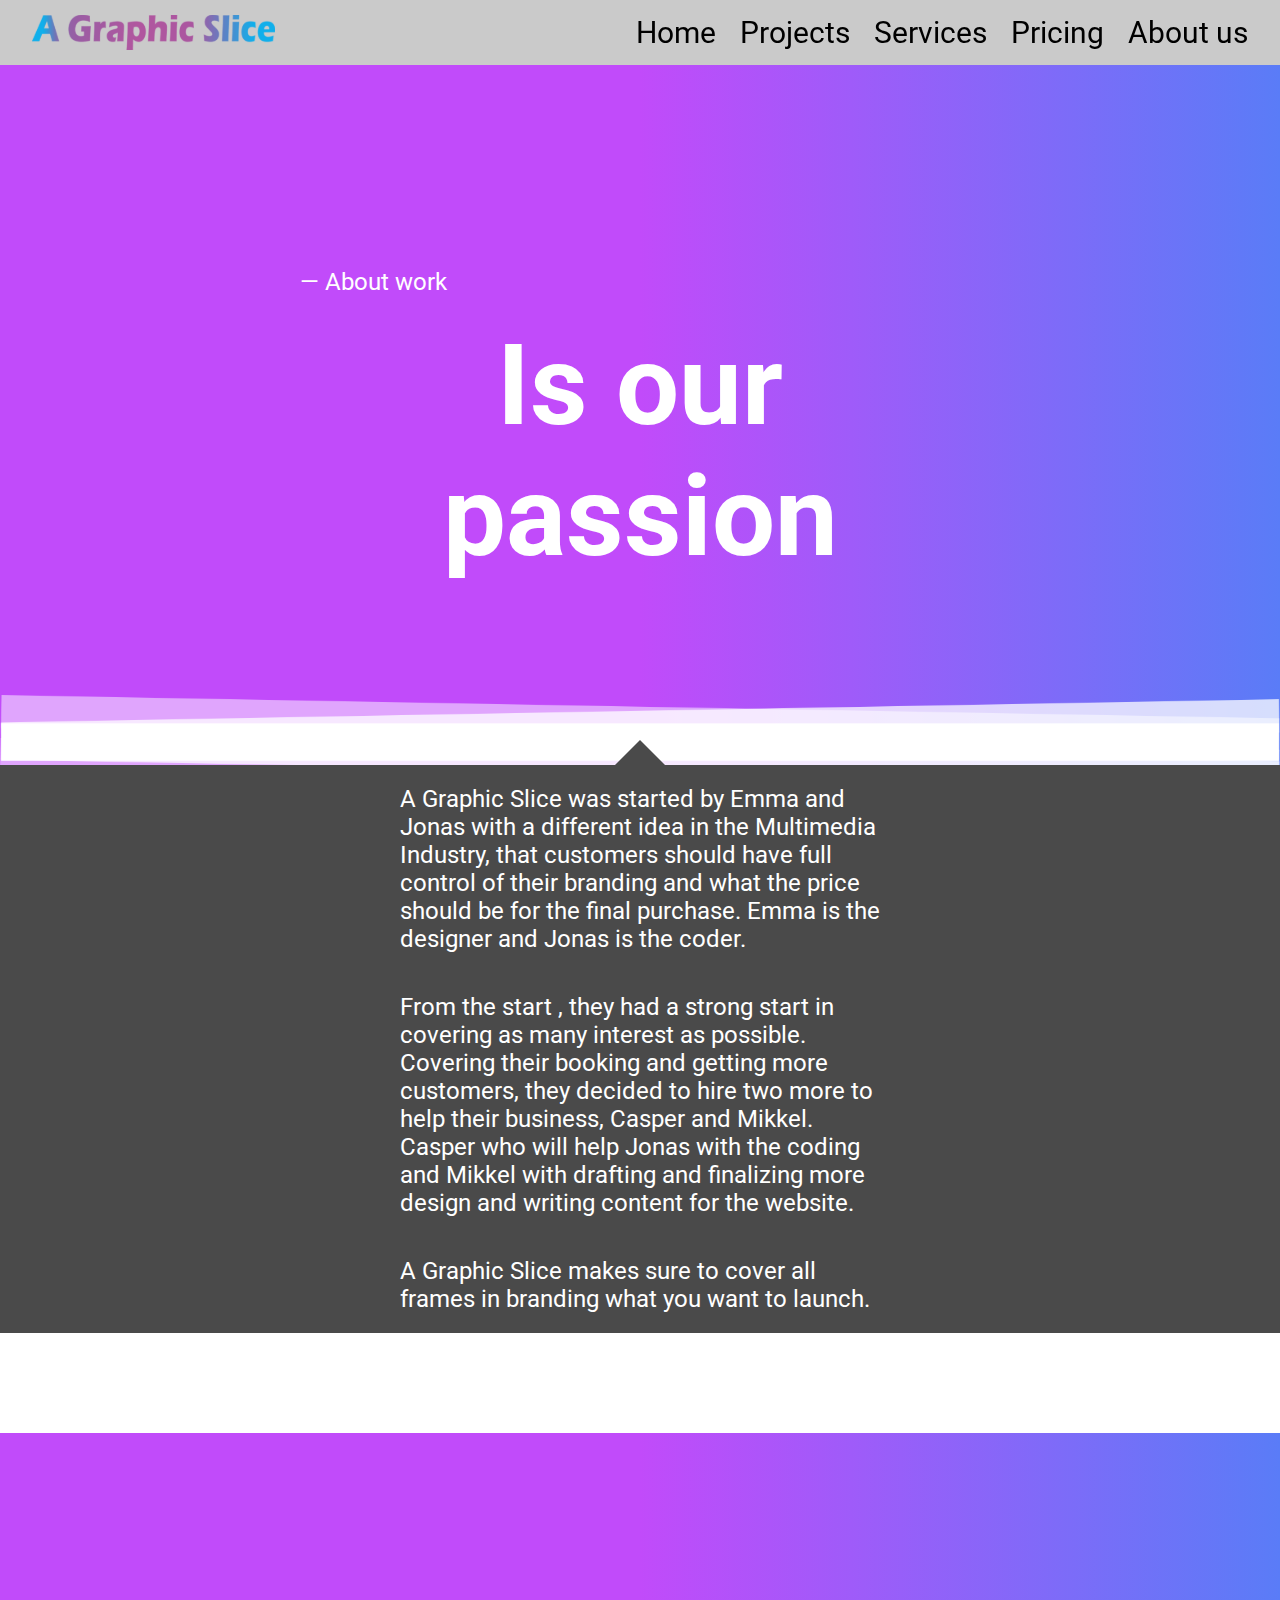
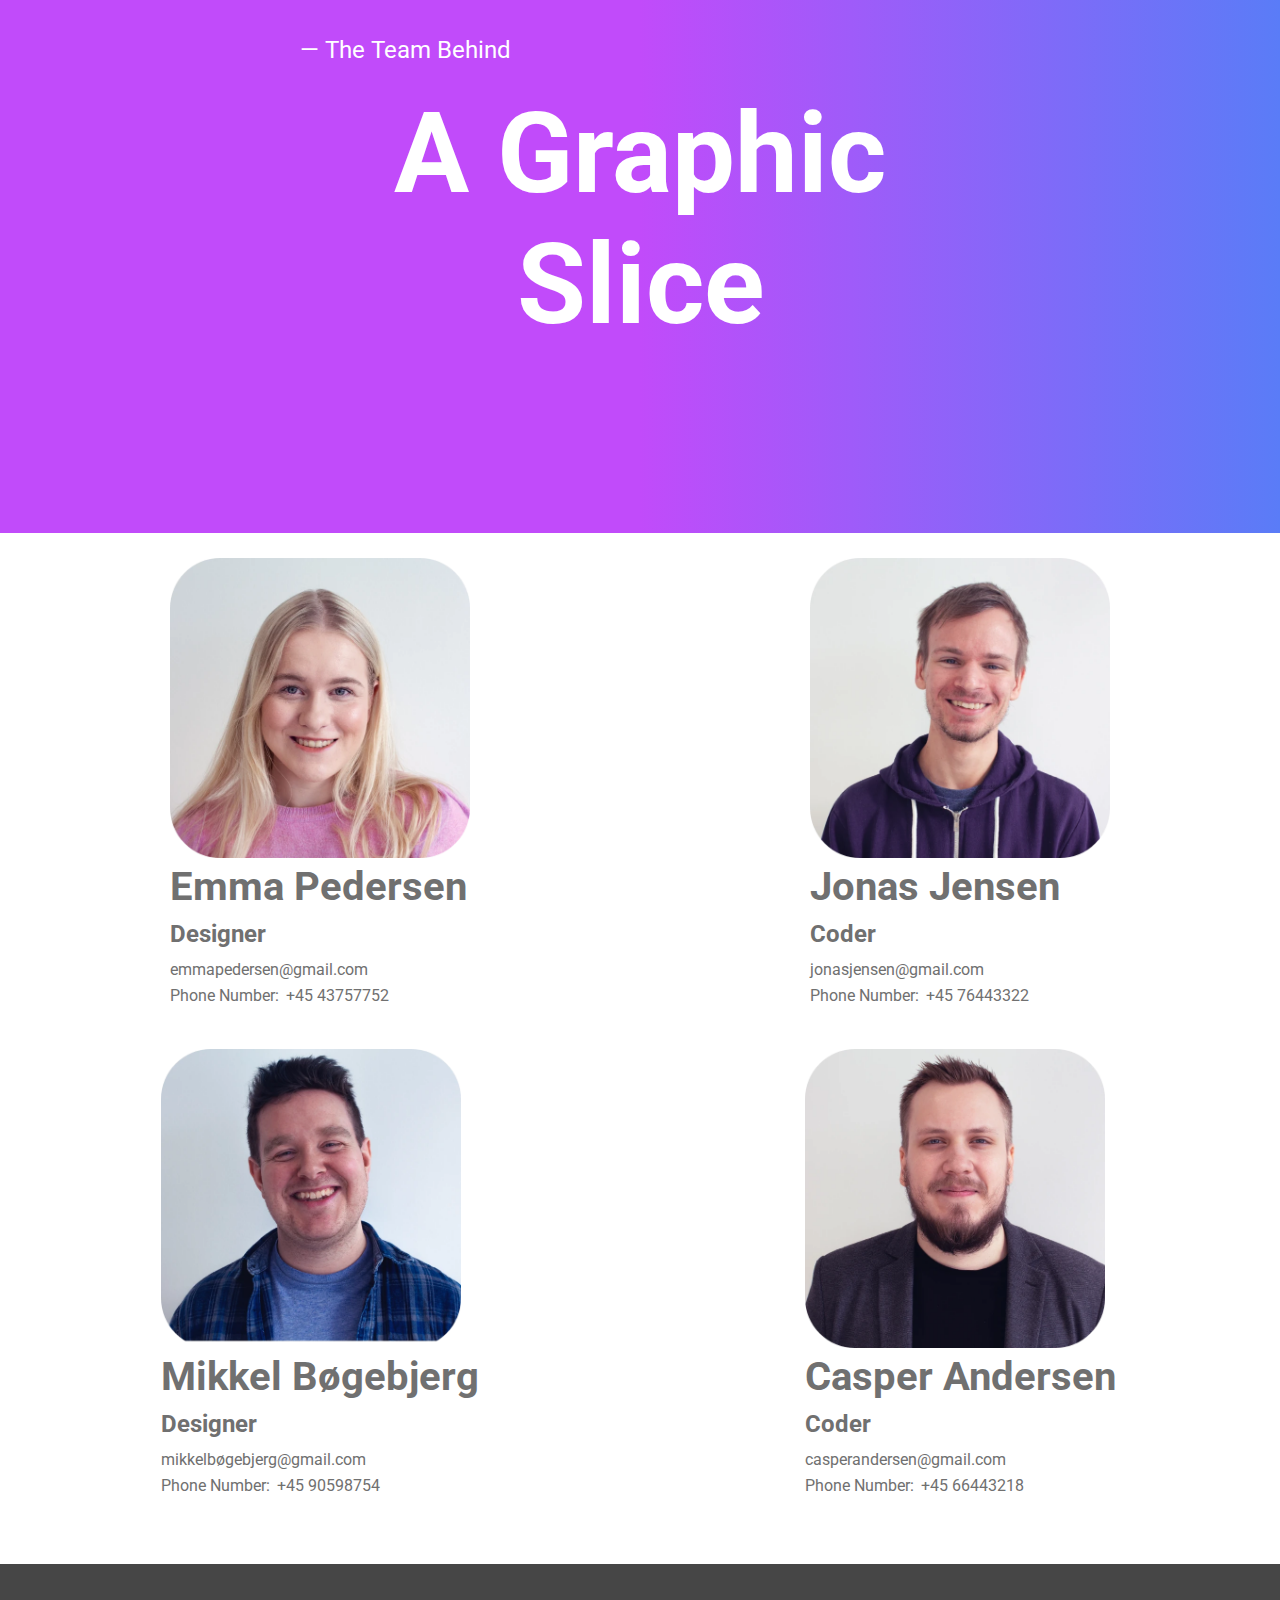
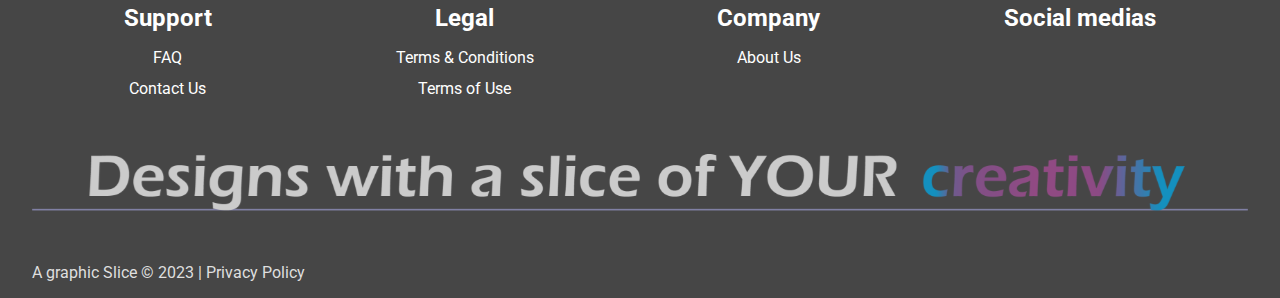
==== a_graphic_slice/about.html @ f920b72e "Final commit" ====
<!DOCTYPE html>
<html lang="en-US">
<head>
    <meta charset="utf-8">
    <meta name="viewport" content="width=device-width, initial-scale=1, shrink-to-fit=no">
    <meta http-equiv="X-UA-Compatible" content="IE=edge">
    <title>A Graphic Slice - About Us</title>
    <meta name="description" content="A Graphic Slice gives you the best design and code solutions">
    <meta name="keywords" content="Design, Coding, Posters, Ecommerce, Site hosting, Seo Services, Unique Domains, Logo design, Branding, Labels and stickers">
    <meta name="author" content="A Graphic Slice">
    <meta name="robots" content="index,follow">
    
    <meta property="og:title" content="A Graphic Slice">
    <meta property="og:description" content="A Graphic Slice gives you the best design and code solutions">
    <meta property="og:image" content="images/fav/favicon-194x194.png">
    <meta property="og:url" content="http://www.example.com">
    <meta property="og:type" content="website">
    <meta name="twitter:title" content="A Graphic Slice">
    <meta name="twitter:description" content="A Graphic Slice gives you the best design and code solutions">
    <meta name="twitter:image" content="images/fav/favicon-194x194.png">
    <meta name="twitter:card" content="summary_large_image">
    
    <link rel="apple-touch-icon" sizes="180x180" href="images/fav/apple-touch-icon.png">
    <link rel="icon" type="image/png" sizes="32x32" href="images/fav/favicon-32x32.png">
    <link rel="icon" type="image/png" sizes="194x194" href="images/fav/favicon-194x194.png">
    <link rel="icon" type="image/png" sizes="192x192" href="images/fav/android-chrome-192x192.png">
    <link rel="icon" type="image/png" sizes="16x16" href="images/fav/favicon-16x16.png">
    <link rel="manifest" href="images/fav/site.webmanifest">
    <link rel="mask-icon" href="images/fav/safari-pinned-tab.svg" color="#c16fab">
    <link rel="shortcut icon" href="images/fav/favicon.ico">
    <meta name="msapplication-TileColor" content="#c16fab">
    <meta name="msapplication-TileImage" content="/images/fav/mstile-144x144.png">
    <meta name="msapplication-config" content="/images/fav/browserconfig.xml">
    <meta name="theme-color" content="#c16fab">

    <link rel="preconnect" href="https://fonts.googleapis.com">
    <link rel="preconnect" href="https://fonts.gstatic.com" crossorigin>
    <link href="https://fonts.googleapis.com/css2?family=Roboto&display=swap" rel="stylesheet">

    <link rel="stylesheet" href="fontawesome-free-6.2.0-web/css/all.min.css">
    <link rel="preload" type="text/css" href="styles/styles.css" as="style" onload="this.onload=null;this.rel='stylesheet'">
    <noscript><link rel="stylesheet" href="styles/styles.css"></noscript>
    <script src="scripts/jquery-3.6.3.min.js" defer></script>
    <script type="text/javascript" src="scripts/script.js" defer></script>
</head>
<body>
    <header>
        <nav>
            <a class="home" href="index.html" title="Home">
                <img src="images/a_graphic_slice_-_navn.svg" alt="">
            </a>
            <a class="home-mobile" href="index.html">
                <img src="images/a-graphic-slice-logo-4.svg" alt="">
            </a>
            <button class="nav-item-btn" aria-label="Menu button">
                <i class="fa-solid fa-bars"></i>
            </button>
            <ul class="nav-list">
                <li><a href="index.html">Home</a></li>
                <li><a href="projects.html">Projects</a></li>
                <li><a href="">Services</a></li>
                <li><a href="prices.html">Pricing</a></li>
                <li><a href="about.html">About us</a></li>
            </ul>
        </nav>
    </header>
    <section class="passion">
        <p>&#151; About work</p>
        <h1>Is our passion</h1>
        <div class="fade-effect">
            <img src="images/fade.webp" alt="">       
        </div>
    </section>
    <section class="half-section text">
        <p>A Graphic Slice was started by Emma and Jonas with a different idea in the Multimedia Industry, that customers should have full control of their branding and what the price should be for the final purchase.
            Emma is the designer and Jonas is the coder.
        </p>
        <p>From the start , they had a strong start in covering as many interest as possible.
            Covering their booking and getting more customers, they decided to hire two more to help their business, Casper and Mikkel.
            Casper who will help Jonas with the coding and Mikkel with drafting and finalizing more design and writing content for the website.
        </p>
        <p>A Graphic Slice makes sure to cover all frames in branding what you want to launch.</p>
    </section>
    <div class="fade-effect solo-fade">
        <img src="images/fade.webp" alt="">       
    </div>
    <section class="passion" id="contact-us">
        <p>&#151; The Team Behind</p>
        <h1>A Graphic Slice</h1>
    </section>
    <section class="contact-info">
        <div class="contact-card">
            <img src="images/emma.webp" alt="">
            <h2>Emma Pedersen</h2>
            <h3>Designer</h3>
            <a href="mailto:emmapedersen@gmail.com?subject=Question&nbsp;for&nbsp;Emma&nbsp;Pedersen&nbsp;A&nbsp;Graphic&nbsp;Slice">emmapedersen@gmail.com</a>
            <div class="phone-con">
                <p>Phone Number:</p>
                <a href="tel:+4543757752">+45 43757752</a>
            </div>
            <ul class="so-me">
                <li class="so-me-li" title="Facebook">
                    <a href=""><i class="fa-brands fa-square-facebook"></i></a>
                </li>
                <li class="so-me-li" title="Instagram">
                    <a href=""><i class="fa-brands fa-instagram"></i></a>
                </li>
                <li class="so-me-li" title="LinkdIn">
                    <a href=""><i class="fa-brands fa-linkedin"></i></a>
                </li>
            </ul>
        </div>
        <div class="contact-card">
            <img src="images/jonas.webp" alt="">
            <h2>Jonas Jensen</h2>
            <h3>Coder</h3>
            <a href="mailto:jonasjensen@gmail.com?subject=Question&nbsp;for&nbsp;Jonas&nbsp;Jensen&nbsp;A&nbsp;Graphic&nbsp;Slice">jonasjensen@gmail.com</a>
            <div class="phone-con">
                <p>Phone Number:</p>
                <a href="tel:+4576443322">+45 76443322</a>
            </div>
            <ul class="so-me">
                <li class="so-me-li" title="Facebook">
                    <a href=""><i class="fa-brands fa-square-facebook"></i></a>
                </li>
                <li class="so-me-li" title="Instagram">
                    <a href=""><i class="fa-brands fa-instagram"></i></a>
                </li>
                <li class="so-me-li" title="LinkdIn">
                    <a href=""><i class="fa-brands fa-linkedin"></i></a>
                </li>
            </ul>
        </div>
        <div class="contact-card">
            <img src="images/mikkel.webp" alt="">
            <h2>Mikkel Bøgebjerg</h2>
            <h3>Designer</h3>
            <a href="mailto:mikkelbøgebjerg@gmail.com?subject=Question&nbsp;for&nbsp;Mikkel&nbsp;Bøgebjerg&nbsp;A&nbsp;Graphic&nbsp;Slice">mikkelbøgebjerg@gmail.com</a>
            <div class="phone-con">
                <p>Phone Number:</p>
                <a href="tel:+4590598754">+45 90598754</a>
            </div>
            <ul class="so-me">
                <li class="so-me-li" title="Facebook">
                    <a href=""><i class="fa-brands fa-square-facebook"></i></a>
                </li>
                <li class="so-me-li" title="Instagram">
                    <a href=""><i class="fa-brands fa-instagram"></i></a>
                </li>
                <li class="so-me-li" title="LinkdIn">
                    <a href=""><i class="fa-brands fa-linkedin"></i></a>
                </li>
            </ul>
        </div>
        <div class="contact-card">
            <img src="images/casper.webp" alt="">
            <h2>Casper Andersen</h2>
            <h3>Coder</h3>
            <a href="mailto:casperandersen@gmail.com?subject=Question&nbsp;for&nbsp;Casper&nbsp;Andersen&nbsp;A&nbsp;Graphic&nbsp;Slice">casperandersen@gmail.com</a>
            <div class="phone-con">
                <p>Phone Number:</p>
                <a href="tel:+4566443218">+45 66443218</a>
            </div>
            <ul class="so-me">
                <li class="so-me-li" title="Facebook">
                    <a href=""><i class="fa-brands fa-square-facebook"></i></a>
                </li>
                <li class="so-me-li" title="Instagram">
                    <a href=""><i class="fa-brands fa-instagram"></i></a>
                </li>
                <li class="so-me-li" title="LinkdIn">
                    <a href=""><i class="fa-brands fa-linkedin"></i></a>
                </li>
            </ul>
        </div>
    </section>
    <footer>
        <div class="container">
            <nav>
                <div>
                    <h5>Support</h5>
                    <ul>
                        <li>
                            <a href="">FAQ</a>
                        </li>
                        <li>
                            <a href="">Contact Us</a>
                        </li>
                    </ul>
                </div>
                <div>
                    <h5>Legal</h5>
                    <ul>
                        <li>
                            <a href="">Terms & Conditions</a>
                        </li>
                        <li>
                            <a href="">Terms of Use</a>
                        </li>
                    </ul>
                </div>
                <div>
                    <h5>Company</h5>
                    <ul>
                        <li>
                            <a href="">About Us</a>
                        </li>
                    </ul>
                </div>
                <div>
                    <h5>Social medias</h5>
                    <ul class="social-list">
                        <li>
                            <a href="https://www.facebook.com/" aria-label="Visit our Facebook page">
                                <i class="fa-brands fa-square-facebook"></i>
                            </a>
                        </li>
                        <li>
                            <a href="https://www.instagram.com/" aria-label="Visit our Instagram page">
                                <i class="fa-brands fa-instagram"></i>
                            </a>
                        </li>
                        <li>
                            <a href="https://www.linkedin.com/" aria-label="Find us on LinkdIn">
                                <i class="fa-brands fa-linkedin"></i>
                            </a>
                        </li>
                        <li>
                            <a href="https://www.youtube.com/" aria-label="Visit our youtube channel">
                                <i class="fa-brands fa-square-youtube"></i>
                            </a>
                        </li>
                    </ul>
                </div>
            </nav>
            <div class="slogan">
                <img src="images/slogan.svg" alt="a text saying designs with a slice of your creativity, with your in uppercase and creativity in a blue purple gradient">
            </div>
            <p class="copyright">A graphic Slice © 2023 | Privacy Policy</p>
        </div>
    </footer>
</body>
</html>
---- a_graphic_slice/styles/styles.css ----
h1 {
  margin-bottom: 5px;
  font-size: 1.5rem;
  color: white;
}

h2 {
  margin-bottom: 5px;
  font-size: 1.5rem;
  color: white;
}

h3 {
  margin-bottom: 5px;
  font-size: 1.5rem;
  color: white;
}

h4 {
  margin-bottom: 5px;
  font-size: 1.5rem;
  color: white;
}

h5 {
  margin-bottom: 5px;
  font-size: 1.5rem;
  color: white;
}

h6 {
  margin-bottom: 5px;
  font-size: 1.5rem;
  color: white;
}

h2 {
  font-size: 2.5rem;
}

@-webkit-keyframes slide-down {
  from {
    top: -100px;
  }
  to {
    top: 0;
  }
}

@keyframes slide-down {
  from {
    top: -100px;
  }
  to {
    top: 0;
  }
}
@-webkit-keyframes menu-down {
  from {
    top: -238px;
    opacity: 0;
  }
  to {
    top: 65px;
    opacity: 1;
  }
}
@keyframes menu-down {
  from {
    top: -238px;
    opacity: 0;
  }
  to {
    top: 65px;
    opacity: 1;
  }
}
.visible {
  position: fixed !important;
  width: 100%;
  -webkit-animation: slide-down 0.5s ease-in-out;
          animation: slide-down 0.5s ease-in-out;
  z-index: 2 !important;
}

header {
  top: 0;
  position: relative;
  z-index: 1;
}
header nav {
  height: 65px;
  background-color: #CACACA;
  display: flex;
  justify-content: space-between;
  align-items: center;
  padding: 0 32px;
}
header nav .home {
  display: flex;
  align-items: baseline;
  justify-content: center;
  gap: 12px;
}
header nav .home img:first-child {
  height: 45px;
}
header nav .home img:last-child {
  height: 35px;
}
@media screen and (max-width: 1009px) {
  header nav .home img:last-child {
    display: none;
  }
}
header nav .nav-list {
  display: flex;
  gap: 0 24px;
}
@media screen and (max-width: 1009px) {
  header nav .nav-list {
    display: none;
    position: absolute;
    padding: 0;
    margin: 0;
    width: 100%;
    flex-direction: column;
    top: 65px;
    left: 0;
    text-align: center;
    background-color: #CACACA;
    gap: 12px;
    z-index: 1;
  }
}
header nav .nav-list li {
  list-style: none;
  font-size: 30px;
  position: relative;
}
@media screen and (max-width: 1009px) {
  header nav .nav-list li {
    border-bottom: 1px solid #696969;
  }
}
@media screen and (max-width: 1050px) {
  header nav .nav-list li {
    font-size: 27px;
  }
}
header nav .nav-list li a {
  text-decoration: none;
  color: black;
  font-family: "Roboto", sans-serif;
  background-image: linear-gradient(to right, #DD4BEC, #5A7CF7 50%, #000 50%);
  background-size: 200% 100%;
  background-position: -100%;
  background-clip: text;
  -webkit-background-clip: text;
  -webkit-text-fill-color: transparent;
  transition: all 0.3s ease-in-out;
}
header nav .nav-list li a::before {
  content: "";
  background: linear-gradient(to left, #5A7CF7, #C14BFA 50%);
  display: block;
  position: absolute;
  bottom: -3px;
  left: 0;
  width: 0;
  height: 3px;
  transition: all 0.3s ease-in-out;
}
header nav .nav-list li a:hover {
  background-position: 0;
}
header nav .nav-list li a:hover::before {
  width: 100%;
}

.nav-item-btn {
  display: none;
}
@media screen and (max-width: 1009px) {
  .nav-item-btn {
    display: block;
  }
}
.nav-item-btn img {
  height: 45px;
}

.nav-item-btn {
  border: none;
  background-color: transparent;
  color: black;
  font-size: 30px;
}

.mobile-navmenu {
  -webkit-animation: menu-down 0.5s ease-in-out !important;
          animation: menu-down 0.5s ease-in-out !important;
  display: flex !important;
}

footer {
  height: auto;
  background-color: #464646;
}
footer .container {
  display: flex;
  flex-direction: column;
  gap: 32px;
  padding: 0 32px;
}
@media screen and (max-width: 635px) {
  footer .container {
    padding: 0 12px;
    text-align: center;
  }
}
footer .container nav {
  display: flex;
  flex-wrap: wrap;
  justify-content: space-around;
  color: white;
}
footer .container nav div {
  font-family: "Roboto", sans-serif;
  text-align: center;
}
footer .container nav div ul {
  padding: unset;
}
footer .container nav div ul li {
  list-style: none;
  margin-bottom: 12px;
}
footer .container nav div ul li a {
  color: white;
  text-decoration: none;
}
footer .container nav div ul li a:hover {
  text-decoration: underline;
}
footer .container nav div .social-list {
  display: flex;
  flex-wrap: wrap;
  font-size: 32px;
  gap: 0 24px;
  max-width: 120px;
  justify-content: center;
  margin: auto;
}
footer .container nav div .social-list li {
  transition: transform 0.3s ease-in-out;
}
footer .container nav div .social-list li:hover {
  transform: scale3d(1.3, 1.3, 1.3);
}
footer .container .slogan {
  width: -webkit-fit-content;
  width: -moz-fit-content;
  width: fit-content;
  margin: auto;
}
footer .container .slogan img {
  width: 100%;
}
footer .container .copyright {
  color: #dfdfdf;
}

.split {
  position: relative;
}
@media screen and (max-width: 1009px) {
  .split {
    height: 100%;
  }
}
.split img:first-child {
  display: none;
}
@media screen and (max-width: 1009px) {
  .split img:first-child {
    display: block;
  }
}
.split .crewslogan {
  display: block;
  z-index: 1;
  bottom: 170px;
  position: absolute;
  transform: translateX(-50%);
  left: 50%;
  filter: drop-shadow(2px 1px 0px black);
  width: 90%;
}
@media screen and (max-width: 1009px) {
  .split .crewslogan {
    display: none;
  }
}
.split .split-btn-con {
  position: absolute;
  z-index: 1;
  background: linear-gradient(to left, #5A7CF7, #C14BFA 50%);
  border: 3px solid white;
  border-radius: 45px;
  display: inline-flex;
  bottom: 50px;
  left: 50%;
  transform: translateX(-50%);
}
@media screen and (max-width: 1009px) {
  .split .split-btn-con {
    display: none;
  }
}
.split .split-btn-con a {
  text-decoration: none;
  margin: 0;
  padding: 8px 30px;
  font-size: 1.5rem;
  transition: all 0.2s ease-in-out;
  flex: 1;
  text-align: center;
  height: 58px;
  color: #fff;
  display: flex;
  justify-content: center;
  align-items: center;
  white-space: nowrap;
}
.split .split-btn-con a:first-child {
  border-top-left-radius: 40px;
  border-bottom-left-radius: 40px;
}
.split .split-btn-con a:last-child {
  border-top-right-radius: 40px;
  border-bottom-right-radius: 40px;
}
.split .split-btn-con a:hover {
  box-shadow: inset 1px 1px 5px 0px #000000, inset 5px 5px 13px 5px rgba(0, 0, 0, 0);
}
.split #section {
  position: relative;
  width: 100%;
  height: 100%;
  overflow: hidden;
  display: block;
}
@media screen and (max-width: 1009px) {
  .split #section {
    display: none;
  }
}
.split #section #designer-img, .split #section #coder-img {
  position: absolute;
  top: 0;
  bottom: 0;
  height: 100%;
  max-height: 800px;
  width: 50%;
  background-size: 80% 800px !important;
  background-position: center;
  background-repeat: no-repeat;
}
.split #section #designer-img {
  left: 0;
  background: url("../images/scroll-design.webp") no-repeat center center fixed;
}
.split #section #coder-img {
  right: 0;
  background: url("../images/scroll-normal.webp") no-repeat center center fixed;
}

section {
  height: 700px;
  background-size: cover;
  background-position: center;
  position: relative;
  text-align: center;
  display: flex;
  flex-direction: column;
  justify-content: space-evenly;
}
section:not(.split, .latest-projects, .half-section, .passion, .contact-info) {
  -webkit-backdrop-filter: contrast(0.7) brightness(0.4);
          backdrop-filter: contrast(0.7) brightness(0.4);
}
section a:not(.contact-card a, .split-btn-con a) {
  color: white;
  text-decoration: none;
  background: linear-gradient(to left, #5A7CF7, #C14BFA 50%);
  width: -webkit-fit-content;
  width: -moz-fit-content;
  width: fit-content;
  margin: 0 auto;
  padding: 18px 115px;
  border: 3px solid white;
  border-radius: 45px;
  font-size: 1.5rem;
  transition: all 0.2s ease-in-out;
  margin-bottom: 24px;
}
@media screen and (max-width: 768px) {
  section a:not(.contact-card a, .split-btn-con a) {
    padding: 18px 75px;
    width: -webkit-max-content;
    width: -moz-max-content;
    width: max-content;
  }
}
section a:not(.contact-card a, .split-btn-con a):hover {
  box-shadow: inset 2px 2px 4px 5px #000000, inset 5px 5px 13px 5px rgba(0, 0, 0, 0);
}

.design {
  background-image: url(../images/design-section-bg.webp);
}

.code {
  background-image: url(../images/code-section-bg.webp);
}

.cform {
  background-image: url(../images/form-section-bg.webp);
  background-position: bottom;
}

.other {
  background-image: url(../images/more-section-bg.webp);
}

form {
  width: 500px;
  margin: 0 auto;
  text-align: left;
  color: white;
  display: flex;
  flex-direction: column;
}
@media screen and (max-width: 500px) {
  form {
    width: 100%;
  }
}
form .form-container {
  display: flex;
  flex-direction: column;
  gap: 12px;
  border: 1px solid white;
  padding: 7px;
  margin-bottom: 12px;
}
form .form-container .input-container input:not([type=checkbox]) {
  border-radius: 17px;
  padding: 7px;
  outline: none;
  flex: 0.45;
}
form .form-container .input-container:nth-of-type(1) {
  display: flex;
  justify-content: space-between;
}
@media screen and (max-width: 392px) {
  form .form-container .input-container:nth-of-type(1) {
    flex-direction: column;
  }
}
form .form-container .input-container:nth-of-type(3) {
  text-align: center;
}
form .form-container .input-container:nth-of-type(3) input {
  width: 94%;
  text-align: left;
}
form button {
  color: white;
  text-decoration: none;
  background: linear-gradient(to left, #5A7CF7, #C14BFA 50%);
  width: -webkit-fit-content;
  width: -moz-fit-content;
  width: fit-content;
  margin: 0 auto;
  padding: 18px 115px;
  border: 3px solid white;
  border-radius: 45px;
  font-size: 1.5rem;
  transition: all 0.2s ease-in-out;
  cursor: pointer;
}
form button:hover {
  box-shadow: inset 2px 2px 4px 5px #000000, inset 5px 5px 13px 5px rgba(0, 0, 0, 0);
}

.fade-effect {
  position: absolute;
  bottom: 0;
  height: 100px;
  width: 100%;
}
.fade-effect img {
  width: 100%;
  height: 100%;
  padding-top: 30px;
  position: relative;
  z-index: 0;
}

.innerDesign {
  background-image: url(../images/inner-design.webp);
}

.heavyWork {
  background-image: url(../images/heavywork.webp);
}

@media screen and (max-width: 726px) {
  .latest-projects {
    height: 100%;
  }
}
.latest-projects h2 {
  color: #000000;
}
.latest-projects ul {
  display: grid;
  grid-template-columns: repeat(3, 1fr);
  gap: 50px;
  padding: 0;
}
@media screen and (max-width: 726px) {
  .latest-projects ul {
    grid-template-columns: repeat(2, 1fr);
  }
}
@media screen and (max-width: 460px) {
  .latest-projects ul {
    grid-template-columns: 1fr;
  }
}
.latest-projects ul li {
  display: flex;
  color: black;
  align-items: center;
  font-size: 1.4rem;
  width: 100%;
  flex-direction: column-reverse;
}
.latest-projects ul li img {
  width: 200px;
}

section.half-section {
  height: 350px;
  background-color: #4A4A4A;
  position: relative;
  justify-content: space-between;
}
@media screen and (min-width: 709px) and (max-width: 852px) {
  section.half-section {
    height: 420px;
  }
}
@media screen and (min-width: 574px) and (max-width: 708px) {
  section.half-section {
    height: 480px;
  }
}
@media screen and (min-width: 540px) and (max-width: 573px) {
  section.half-section {
    height: 500px;
  }
}
@media screen and (min-width: 503px) and (max-width: 539px) {
  section.half-section {
    height: 420px;
  }
}
@media screen and (min-width: 425px) and (max-width: 502px) {
  section.half-section {
    height: 420px;
  }
}
@media screen and (max-width: 424px) {
  section.half-section {
    height: 700px;
  }
}
section.half-section:before {
  content: "";
  position: absolute;
  left: 50%;
  transform: translateX(-50%);
  top: -25px;
  width: 0;
  height: 0;
  border-bottom: 25px solid #4A4A4A;
  border-left: 25px solid transparent;
  border-right: 25px solid transparent;
}
section.half-section ul {
  display: grid;
  grid-template-columns: repeat(3, 1fr);
  gap: 50px;
  text-align: left;
  padding: 0 12px;
}
@media screen and (min-width: 425px) and (max-width: 852px) {
  section.half-section ul {
    grid-template-columns: repeat(2, 1fr);
  }
}
@media screen and (max-width: 424px) {
  section.half-section ul {
    grid-template-columns: 1fr;
  }
}
@media screen and (max-width: 341px) {
  section.half-section ul {
    gap: 30px;
  }
}
section.half-section ul li {
  display: flex;
  color: white;
  align-items: center;
  gap: 20px;
  font-size: 1.4rem;
  max-width: 320px;
  width: 100%;
  justify-content: space-between;
}
@media screen and (min-width: 425px) and (max-width: 539px) {
  section.half-section ul li {
    font-size: 1rem;
  }
}
section.half-section ul li img {
  width: 120px;
  max-height: 71.64px;
}
@media screen and (min-width: 425px) and (max-width: 539px) {
  section.half-section ul li img {
    width: 85px;
  }
}

.half-section:nth-of-type(4) {
  height: 200px !important;
}
@media screen and (max-width: 424px) {
  .half-section:nth-of-type(4) {
    height: 430px !important;
  }
}
@media screen and (min-width: 425px) and (max-width: 539px) {
  .half-section:nth-of-type(4) {
    height: 300px !important;
  }
}
@media screen and (min-width: 540px) and (max-width: 852px) {
  .half-section:nth-of-type(4) {
    height: 340px !important;
  }
}

h1 {
  font-size: 3rem;
  color: #707070;
  text-align: center;
}

.price-container {
  width: 600px;
  background: #9A8AC1;
  border: 1px solid #974EF5;
  margin: 25px auto;
  color: white;
}
@media screen and (max-width: 636px) {
  .price-container {
    width: 90vw;
    display: flex;
    flex-direction: column;
  }
}
.price-container h2, .price-container h3 {
  margin-top: 5px;
  text-align: center;
}
.price-container ul {
  list-style: none;
  font-size: 1.2rem;
}
.price-container ul li::before {
  display: inline-block;
  content: "-";
  width: 1em;
  margin-left: -1em;
}
.price-container .btn {
  display: flex;
  justify-content: space-between;
  padding: 12px;
  align-items: center;
  flex-direction: row-reverse;
}

.price-container a, .question-container a {
  color: white;
  text-decoration: none;
  background: linear-gradient(to left, #5A7CF7, #C14BFA 50%);
  width: -webkit-fit-content;
  width: -moz-fit-content;
  width: fit-content;
  padding: 12px 65px;
  border: 3px solid white;
  border-radius: 45px;
  font-size: 1.2rem;
  transition: all 0.2s ease-in-out;
  cursor: pointer;
}
.price-container a:hover, .question-container a:hover {
  box-shadow: inset 2px 2px 4px 5px #000000, inset 5px 5px 13px 5px rgba(0, 0, 0, 0);
}

.question-container {
  display: flex;
  flex-direction: column;
  margin: 0 auto;
  margin-bottom: 35px;
  text-align: center;
  align-items: center;
}
.question-container h4 {
  color: #707070;
}
.question-container h4:nth-of-type(2) {
  margin: 12px 0;
}

.passion {
  background: linear-gradient(to left, #5A7CF7, #C14BFA 50%);
  justify-content: center;
  align-items: flex-start;
  font-size: 1.5rem;
  color: white;
}
.passion h1 {
  color: white;
  font-size: 7rem;
  margin-top: 0;
}
@media screen and (max-width: 425px) {
  .passion h1 {
    font-size: 4rem;
  }
}
.passion h1, .passion p {
  padding: 0 300px;
}
@media screen and (max-width: 1009px) {
  .passion h1, .passion p {
    padding: 0 12px;
  }
}

.text {
  height: 100% !important;
}
.text p {
  font-size: 1.5rem;
  color: white;
  padding: 20px 400px;
  text-align: left;
  margin: 0;
}
@media screen and (max-width: 1009px) {
  .text p {
    padding: 20px 10px;
  }
}

.solo-fade {
  position: relative !important;
}

.contact-info {
  height: 100%;
  display: grid;
  grid-template-columns: repeat(2, 1fr);
  padding: 25px 0;
}
@media screen and (max-width: 768px) {
  .contact-info {
    grid-template-columns: repeat(1, 1fr);
  }
}
.contact-info .contact-card {
  text-align: left;
  display: flex;
  flex-direction: column;
  justify-content: center;
  margin: auto;
  color: #707070;
}
.contact-info .contact-card img {
  width: 300px;
}
.contact-info .contact-card h2, .contact-info .contact-card h3 {
  color: #707070;
}
.contact-info .contact-card h2 {
  margin: 5px 0;
}
.contact-info .contact-card h3 {
  margin-top: 5px;
  margin-bottom: 12px;
}
.contact-info .contact-card a, .contact-info .contact-card .phone-con a {
  text-decoration: none;
  color: #707070;
}
.contact-info .contact-card a:hover, .contact-info .contact-card .phone-con a:hover {
  text-decoration: underline;
}
.contact-info .contact-card .phone-con {
  display: flex;
  align-items: center;
  gap: 7px;
}
.contact-info .contact-card .phone-con p {
  margin: 7px 0;
}
.contact-info .contact-card .so-me {
  display: flex;
  padding: 0;
  margin-top: 5px;
  font-size: 32px;
  gap: 12px;
}
.contact-info .contact-card .so-me .so-me-li {
  list-style: none;
}
.contact-info .contact-card .so-me .so-me-li i {
  background: linear-gradient(to left, #5A7CF7, #C14BFA 50%);
  background-clip: text;
  -webkit-background-clip: text;
  -webkit-text-fill-color: transparent;
}

body {
  margin: 0;
  padding: 0;
  font-family: "Roboto", sans-serif;
  overflow-x: hidden;
}/*# sourceMappingURL=styles.css.map */
---- a_graphic_slice/styles/styles.css ----
h1 {
  margin-bottom: 5px;
  font-size: 1.5rem;
  color: white;
}

h2 {
  margin-bottom: 5px;
  font-size: 1.5rem;
  color: white;
}

h3 {
  margin-bottom: 5px;
  font-size: 1.5rem;
  color: white;
}

h4 {
  margin-bottom: 5px;
  font-size: 1.5rem;
  color: white;
}

h5 {
  margin-bottom: 5px;
  font-size: 1.5rem;
  color: white;
}

h6 {
  margin-bottom: 5px;
  font-size: 1.5rem;
  color: white;
}

h2 {
  font-size: 2.5rem;
}

@-webkit-keyframes slide-down {
  from {
    top: -100px;
  }
  to {
    top: 0;
  }
}

@keyframes slide-down {
  from {
    top: -100px;
  }
  to {
    top: 0;
  }
}
@-webkit-keyframes menu-down {
  from {
    top: -238px;
    opacity: 0;
  }
  to {
    top: 65px;
    opacity: 1;
  }
}
@keyframes menu-down {
  from {
    top: -238px;
    opacity: 0;
  }
  to {
    top: 65px;
    opacity: 1;
  }
}
.visible {
  position: fixed !important;
  width: 100%;
  -webkit-animation: slide-down 0.5s ease-in-out;
          animation: slide-down 0.5s ease-in-out;
  z-index: 2 !important;
}

header {
  top: 0;
  position: relative;
  z-index: 1;
}
header nav {
  height: 65px;
  background-color: #CACACA;
  display: flex;
  justify-content: space-between;
  align-items: center;
  padding: 0 32px;
}
header nav .home {
  display: flex;
  align-items: baseline;
  justify-content: center;
  gap: 12px;
}
header nav .home img:first-child {
  height: 45px;
}
header nav .home img:last-child {
  height: 35px;
}
@media screen and (max-width: 1009px) {
  header nav .home img:last-child {
    display: none;
  }
}
header nav .nav-list {
  display: flex;
  gap: 0 24px;
}
@media screen and (max-width: 1009px) {
  header nav .nav-list {
    display: none;
    position: absolute;
    padding: 0;
    margin: 0;
    width: 100%;
    flex-direction: column;
    top: 65px;
    left: 0;
    text-align: center;
    background-color: #CACACA;
    gap: 12px;
    z-index: 1;
  }
}
header nav .nav-list li {
  list-style: none;
  font-size: 30px;
  position: relative;
}
@media screen and (max-width: 1009px) {
  header nav .nav-list li {
    border-bottom: 1px solid #696969;
  }
}
@media screen and (max-width: 1050px) {
  header nav .nav-list li {
    font-size: 27px;
  }
}
header nav .nav-list li a {
  text-decoration: none;
  color: black;
  font-family: "Roboto", sans-serif;
  background-image: linear-gradient(to right, #DD4BEC, #5A7CF7 50%, #000 50%);
  background-size: 200% 100%;
  background-position: -100%;
  background-clip: text;
  -webkit-background-clip: text;
  -webkit-text-fill-color: transparent;
  transition: all 0.3s ease-in-out;
}
header nav .nav-list li a::before {
  content: "";
  background: linear-gradient(to left, #5A7CF7, #C14BFA 50%);
  display: block;
  position: absolute;
  bottom: -3px;
  left: 0;
  width: 0;
  height: 3px;
  transition: all 0.3s ease-in-out;
}
header nav .nav-list li a:hover {
  background-position: 0;
}
header nav .nav-list li a:hover::before {
  width: 100%;
}

.nav-item-btn {
  display: none;
}
@media screen and (max-width: 1009px) {
  .nav-item-btn {
    display: block;
  }
}
.nav-item-btn img {
  height: 45px;
}

.nav-item-btn {
  border: none;
  background-color: transparent;
  color: black;
  font-size: 30px;
}

.mobile-navmenu {
  -webkit-animation: menu-down 0.5s ease-in-out !important;
          animation: menu-down 0.5s ease-in-out !important;
  display: flex !important;
}

footer {
  height: auto;
  background-color: #464646;
}
footer .container {
  display: flex;
  flex-direction: column;
  gap: 32px;
  padding: 0 32px;
}
@media screen and (max-width: 635px) {
  footer .container {
    padding: 0 12px;
    text-align: center;
  }
}
footer .container nav {
  display: flex;
  flex-wrap: wrap;
  justify-content: space-around;
  color: white;
}
footer .container nav div {
  font-family: "Roboto", sans-serif;
  text-align: center;
}
footer .container nav div ul {
  padding: unset;
}
footer .container nav div ul li {
  list-style: none;
  margin-bottom: 12px;
}
footer .container nav div ul li a {
  color: white;
  text-decoration: none;
}
footer .container nav div ul li a:hover {
  text-decoration: underline;
}
footer .container nav div .social-list {
  display: flex;
  flex-wrap: wrap;
  font-size: 32px;
  gap: 0 24px;
  max-width: 120px;
  justify-content: center;
  margin: auto;
}
footer .container nav div .social-list li {
  transition: transform 0.3s ease-in-out;
}
footer .container nav div .social-list li:hover {
  transform: scale3d(1.3, 1.3, 1.3);
}
footer .container .slogan {
  width: -webkit-fit-content;
  width: -moz-fit-content;
  width: fit-content;
  margin: auto;
}
footer .container .slogan img {
  width: 100%;
}
footer .container .copyright {
  color: #dfdfdf;
}

.split {
  position: relative;
}
@media screen and (max-width: 1009px) {
  .split {
    height: 100%;
  }
}
.split img:first-child {
  display: none;
}
@media screen and (max-width: 1009px) {
  .split img:first-child {
    display: block;
  }
}
.split .crewslogan {
  display: block;
  z-index: 1;
  bottom: 170px;
  position: absolute;
  transform: translateX(-50%);
  left: 50%;
  filter: drop-shadow(2px 1px 0px black);
  width: 90%;
}
@media screen and (max-width: 1009px) {
  .split .crewslogan {
    display: none;
  }
}
.split .split-btn-con {
  position: absolute;
  z-index: 1;
  background: linear-gradient(to left, #5A7CF7, #C14BFA 50%);
  border: 3px solid white;
  border-radius: 45px;
  display: inline-flex;
  bottom: 50px;
  left: 50%;
  transform: translateX(-50%);
}
@media screen and (max-width: 1009px) {
  .split .split-btn-con {
    display: none;
  }
}
.split .split-btn-con a {
  text-decoration: none;
  margin: 0;
  padding: 8px 30px;
  font-size: 1.5rem;
  transition: all 0.2s ease-in-out;
  flex: 1;
  text-align: center;
  height: 58px;
  color: #fff;
  display: flex;
  justify-content: center;
  align-items: center;
  white-space: nowrap;
}
.split .split-btn-con a:first-child {
  border-top-left-radius: 40px;
  border-bottom-left-radius: 40px;
}
.split .split-btn-con a:last-child {
  border-top-right-radius: 40px;
  border-bottom-right-radius: 40px;
}
.split .split-btn-con a:hover {
  box-shadow: inset 1px 1px 5px 0px #000000, inset 5px 5px 13px 5px rgba(0, 0, 0, 0);
}
.split #section {
  position: relative;
  width: 100%;
  height: 100%;
  overflow: hidden;
  display: block;
}
@media screen and (max-width: 1009px) {
  .split #section {
    display: none;
  }
}
.split #section #designer-img, .split #section #coder-img {
  position: absolute;
  top: 0;
  bottom: 0;
  height: 100%;
  max-height: 800px;
  width: 50%;
  background-size: 80% 800px !important;
  background-position: center;
  background-repeat: no-repeat;
}
.split #section #designer-img {
  left: 0;
  background: url("../images/scroll-design.webp") no-repeat center center fixed;
}
.split #section #coder-img {
  right: 0;
  background: url("../images/scroll-normal.webp") no-repeat center center fixed;
}

section {
  height: 700px;
  background-size: cover;
  background-position: center;
  position: relative;
  text-align: center;
  display: flex;
  flex-direction: column;
  justify-content: space-evenly;
}
section:not(.split, .latest-projects, .half-section, .passion, .contact-info) {
  -webkit-backdrop-filter: contrast(0.7) brightness(0.4);
          backdrop-filter: contrast(0.7) brightness(0.4);
}
section a:not(.contact-card a, .split-btn-con a) {
  color: white;
  text-decoration: none;
  background: linear-gradient(to left, #5A7CF7, #C14BFA 50%);
  width: -webkit-fit-content;
  width: -moz-fit-content;
  width: fit-content;
  margin: 0 auto;
  padding: 18px 115px;
  border: 3px solid white;
  border-radius: 45px;
  font-size: 1.5rem;
  transition: all 0.2s ease-in-out;
  margin-bottom: 24px;
}
@media screen and (max-width: 768px) {
  section a:not(.contact-card a, .split-btn-con a) {
    padding: 18px 75px;
    width: -webkit-max-content;
    width: -moz-max-content;
    width: max-content;
  }
}
section a:not(.contact-card a, .split-btn-con a):hover {
  box-shadow: inset 2px 2px 4px 5px #000000, inset 5px 5px 13px 5px rgba(0, 0, 0, 0);
}

.design {
  background-image: url(../images/design-section-bg.webp);
}

.code {
  background-image: url(../images/code-section-bg.webp);
}

.cform {
  background-image: url(../images/form-section-bg.webp);
  background-position: bottom;
}

.other {
  background-image: url(../images/more-section-bg.webp);
}

form {
  width: 500px;
  margin: 0 auto;
  text-align: left;
  color: white;
  display: flex;
  flex-direction: column;
}
@media screen and (max-width: 500px) {
  form {
    width: 100%;
  }
}
form .form-container {
  display: flex;
  flex-direction: column;
  gap: 12px;
  border: 1px solid white;
  padding: 7px;
  margin-bottom: 12px;
}
form .form-container .input-container input:not([type=checkbox]) {
  border-radius: 17px;
  padding: 7px;
  outline: none;
  flex: 0.45;
}
form .form-container .input-container:nth-of-type(1) {
  display: flex;
  justify-content: space-between;
}
@media screen and (max-width: 392px) {
  form .form-container .input-container:nth-of-type(1) {
    flex-direction: column;
  }
}
form .form-container .input-container:nth-of-type(3) {
  text-align: center;
}
form .form-container .input-container:nth-of-type(3) input {
  width: 94%;
  text-align: left;
}
form button {
  color: white;
  text-decoration: none;
  background: linear-gradient(to left, #5A7CF7, #C14BFA 50%);
  width: -webkit-fit-content;
  width: -moz-fit-content;
  width: fit-content;
  margin: 0 auto;
  padding: 18px 115px;
  border: 3px solid white;
  border-radius: 45px;
  font-size: 1.5rem;
  transition: all 0.2s ease-in-out;
  cursor: pointer;
}
form button:hover {
  box-shadow: inset 2px 2px 4px 5px #000000, inset 5px 5px 13px 5px rgba(0, 0, 0, 0);
}

.fade-effect {
  position: absolute;
  bottom: 0;
  height: 100px;
  width: 100%;
}
.fade-effect img {
  width: 100%;
  height: 100%;
  padding-top: 30px;
  position: relative;
  z-index: 0;
}

.innerDesign {
  background-image: url(../images/inner-design.webp);
}

.heavyWork {
  background-image: url(../images/heavywork.webp);
}

@media screen and (max-width: 726px) {
  .latest-projects {
    height: 100%;
  }
}
.latest-projects h2 {
  color: #000000;
}
.latest-projects ul {
  display: grid;
  grid-template-columns: repeat(3, 1fr);
  gap: 50px;
  padding: 0;
}
@media screen and (max-width: 726px) {
  .latest-projects ul {
    grid-template-columns: repeat(2, 1fr);
  }
}
@media screen and (max-width: 460px) {
  .latest-projects ul {
    grid-template-columns: 1fr;
  }
}
.latest-projects ul li {
  display: flex;
  color: black;
  align-items: center;
  font-size: 1.4rem;
  width: 100%;
  flex-direction: column-reverse;
}
.latest-projects ul li img {
  width: 200px;
}

section.half-section {
  height: 350px;
  background-color: #4A4A4A;
  position: relative;
  justify-content: space-between;
}
@media screen and (min-width: 709px) and (max-width: 852px) {
  section.half-section {
    height: 420px;
  }
}
@media screen and (min-width: 574px) and (max-width: 708px) {
  section.half-section {
    height: 480px;
  }
}
@media screen and (min-width: 540px) and (max-width: 573px) {
  section.half-section {
    height: 500px;
  }
}
@media screen and (min-width: 503px) and (max-width: 539px) {
  section.half-section {
    height: 420px;
  }
}
@media screen and (min-width: 425px) and (max-width: 502px) {
  section.half-section {
    height: 420px;
  }
}
@media screen and (max-width: 424px) {
  section.half-section {
    height: 700px;
  }
}
section.half-section:before {
  content: "";
  position: absolute;
  left: 50%;
  transform: translateX(-50%);
  top: -25px;
  width: 0;
  height: 0;
  border-bottom: 25px solid #4A4A4A;
  border-left: 25px solid transparent;
  border-right: 25px solid transparent;
}
section.half-section ul {
  display: grid;
  grid-template-columns: repeat(3, 1fr);
  gap: 50px;
  text-align: left;
  padding: 0 12px;
}
@media screen and (min-width: 425px) and (max-width: 852px) {
  section.half-section ul {
    grid-template-columns: repeat(2, 1fr);
  }
}
@media screen and (max-width: 424px) {
  section.half-section ul {
    grid-template-columns: 1fr;
  }
}
@media screen and (max-width: 341px) {
  section.half-section ul {
    gap: 30px;
  }
}
section.half-section ul li {
  display: flex;
  color: white;
  align-items: center;
  gap: 20px;
  font-size: 1.4rem;
  max-width: 320px;
  width: 100%;
  justify-content: space-between;
}
@media screen and (min-width: 425px) and (max-width: 539px) {
  section.half-section ul li {
    font-size: 1rem;
  }
}
section.half-section ul li img {
  width: 120px;
  max-height: 71.64px;
}
@media screen and (min-width: 425px) and (max-width: 539px) {
  section.half-section ul li img {
    width: 85px;
  }
}

.half-section:nth-of-type(4) {
  height: 200px !important;
}
@media screen and (max-width: 424px) {
  .half-section:nth-of-type(4) {
    height: 430px !important;
  }
}
@media screen and (min-width: 425px) and (max-width: 539px) {
  .half-section:nth-of-type(4) {
    height: 300px !important;
  }
}
@media screen and (min-width: 540px) and (max-width: 852px) {
  .half-section:nth-of-type(4) {
    height: 340px !important;
  }
}

h1 {
  font-size: 3rem;
  color: #707070;
  text-align: center;
}

.price-container {
  width: 600px;
  background: #9A8AC1;
  border: 1px solid #974EF5;
  margin: 25px auto;
  color: white;
}
@media screen and (max-width: 636px) {
  .price-container {
    width: 90vw;
    display: flex;
    flex-direction: column;
  }
}
.price-container h2, .price-container h3 {
  margin-top: 5px;
  text-align: center;
}
.price-container ul {
  list-style: none;
  font-size: 1.2rem;
}
.price-container ul li::before {
  display: inline-block;
  content: "-";
  width: 1em;
  margin-left: -1em;
}
.price-container .btn {
  display: flex;
  justify-content: space-between;
  padding: 12px;
  align-items: center;
  flex-direction: row-reverse;
}

.price-container a, .question-container a {
  color: white;
  text-decoration: none;
  background: linear-gradient(to left, #5A7CF7, #C14BFA 50%);
  width: -webkit-fit-content;
  width: -moz-fit-content;
  width: fit-content;
  padding: 12px 65px;
  border: 3px solid white;
  border-radius: 45px;
  font-size: 1.2rem;
  transition: all 0.2s ease-in-out;
  cursor: pointer;
}
.price-container a:hover, .question-container a:hover {
  box-shadow: inset 2px 2px 4px 5px #000000, inset 5px 5px 13px 5px rgba(0, 0, 0, 0);
}

.question-container {
  display: flex;
  flex-direction: column;
  margin: 0 auto;
  margin-bottom: 35px;
  text-align: center;
  align-items: center;
}
.question-container h4 {
  color: #707070;
}
.question-container h4:nth-of-type(2) {
  margin: 12px 0;
}

.passion {
  background: linear-gradient(to left, #5A7CF7, #C14BFA 50%);
  justify-content: center;
  align-items: flex-start;
  font-size: 1.5rem;
  color: white;
}
.passion h1 {
  color: white;
  font-size: 7rem;
  margin-top: 0;
}
@media screen and (max-width: 425px) {
  .passion h1 {
    font-size: 4rem;
  }
}
.passion h1, .passion p {
  padding: 0 300px;
}
@media screen and (max-width: 1009px) {
  .passion h1, .passion p {
    padding: 0 12px;
  }
}

.text {
  height: 100% !important;
}
.text p {
  font-size: 1.5rem;
  color: white;
  padding: 20px 400px;
  text-align: left;
  margin: 0;
}
@media screen and (max-width: 1009px) {
  .text p {
    padding: 20px 10px;
  }
}

.solo-fade {
  position: relative !important;
}

.contact-info {
  height: 100%;
  display: grid;
  grid-template-columns: repeat(2, 1fr);
  padding: 25px 0;
}
@media screen and (max-width: 768px) {
  .contact-info {
    grid-template-columns: repeat(1, 1fr);
  }
}
.contact-info .contact-card {
  text-align: left;
  display: flex;
  flex-direction: column;
  justify-content: center;
  margin: auto;
  color: #707070;
}
.contact-info .contact-card img {
  width: 300px;
}
.contact-info .contact-card h2, .contact-info .contact-card h3 {
  color: #707070;
}
.contact-info .contact-card h2 {
  margin: 5px 0;
}
.contact-info .contact-card h3 {
  margin-top: 5px;
  margin-bottom: 12px;
}
.contact-info .contact-card a, .contact-info .contact-card .phone-con a {
  text-decoration: none;
  color: #707070;
}
.contact-info .contact-card a:hover, .contact-info .contact-card .phone-con a:hover {
  text-decoration: underline;
}
.contact-info .contact-card .phone-con {
  display: flex;
  align-items: center;
  gap: 7px;
}
.contact-info .contact-card .phone-con p {
  margin: 7px 0;
}
.contact-info .contact-card .so-me {
  display: flex;
  padding: 0;
  margin-top: 5px;
  font-size: 32px;
  gap: 12px;
}
.contact-info .contact-card .so-me .so-me-li {
  list-style: none;
}
.contact-info .contact-card .so-me .so-me-li i {
  background: linear-gradient(to left, #5A7CF7, #C14BFA 50%);
  background-clip: text;
  -webkit-background-clip: text;
  -webkit-text-fill-color: transparent;
}

body {
  margin: 0;
  padding: 0;
  font-family: "Roboto", sans-serif;
  overflow-x: hidden;
}/*# sourceMappingURL=styles.css.map */
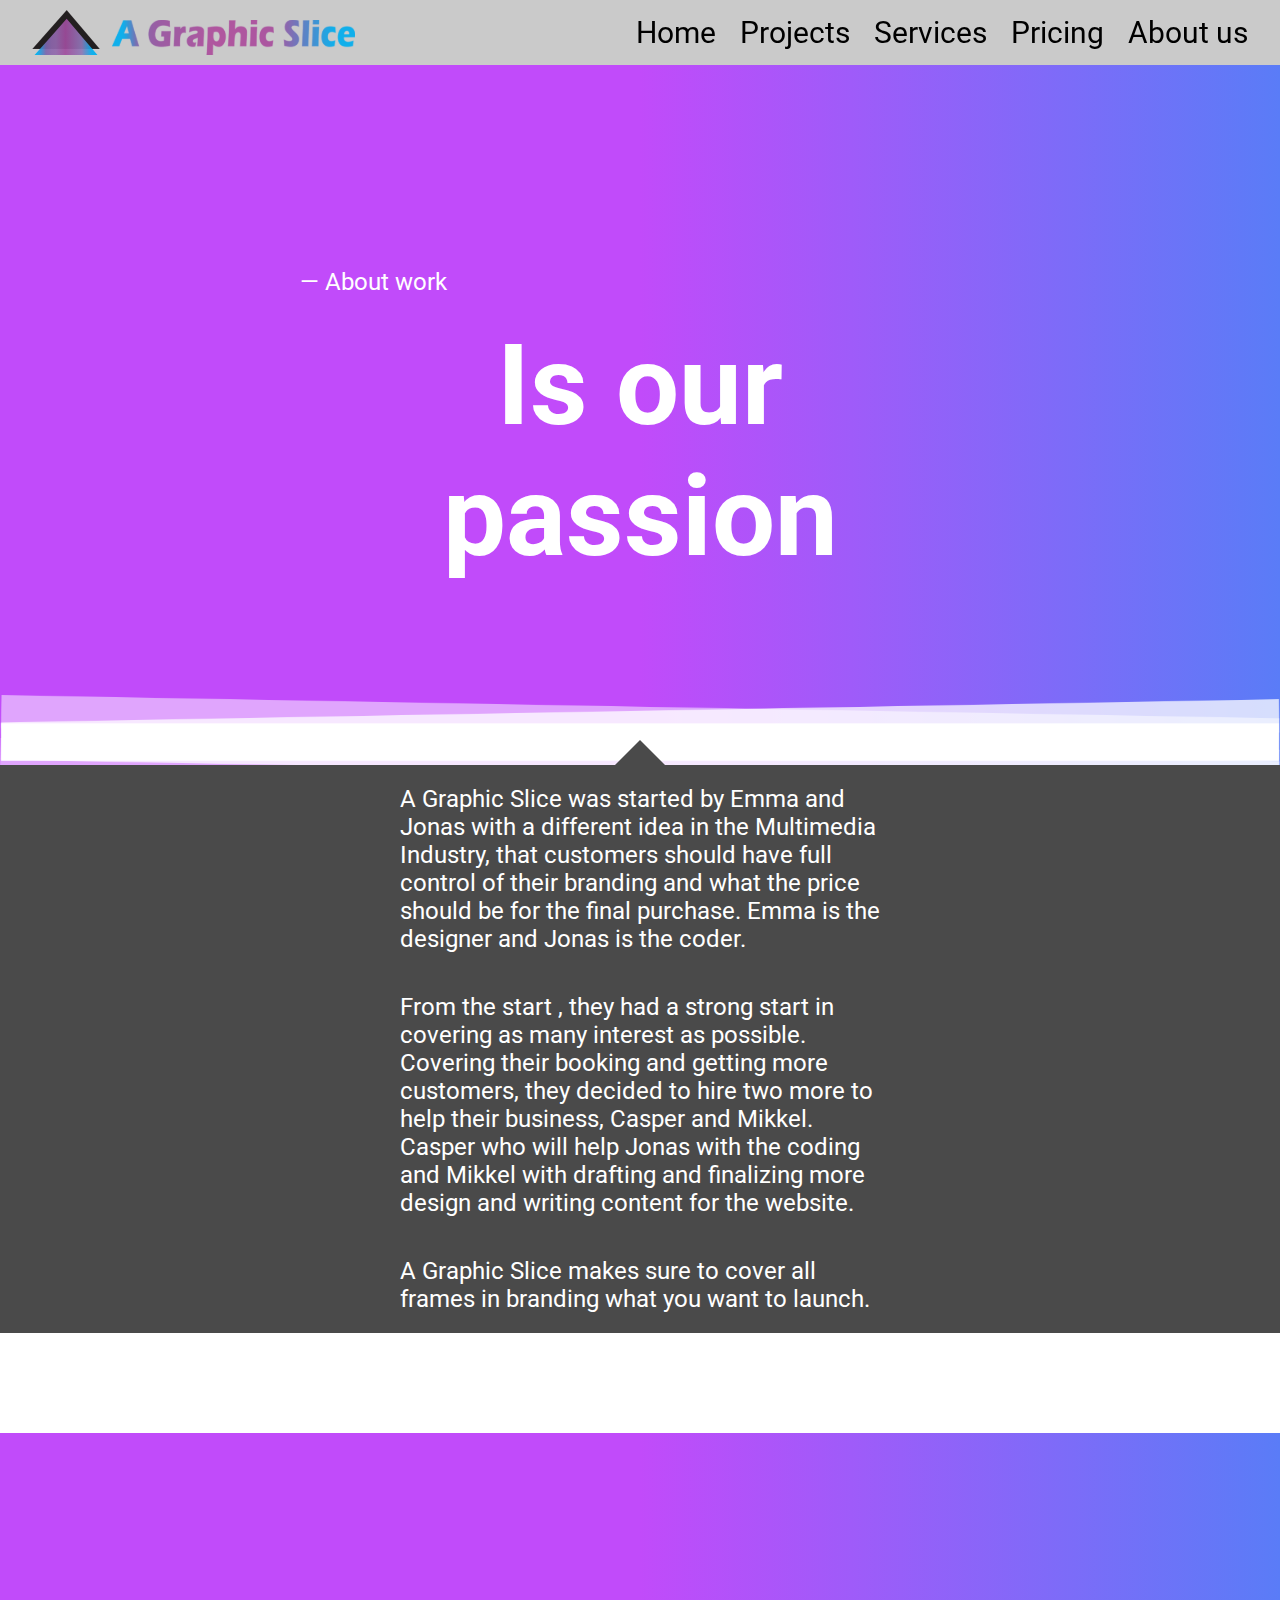
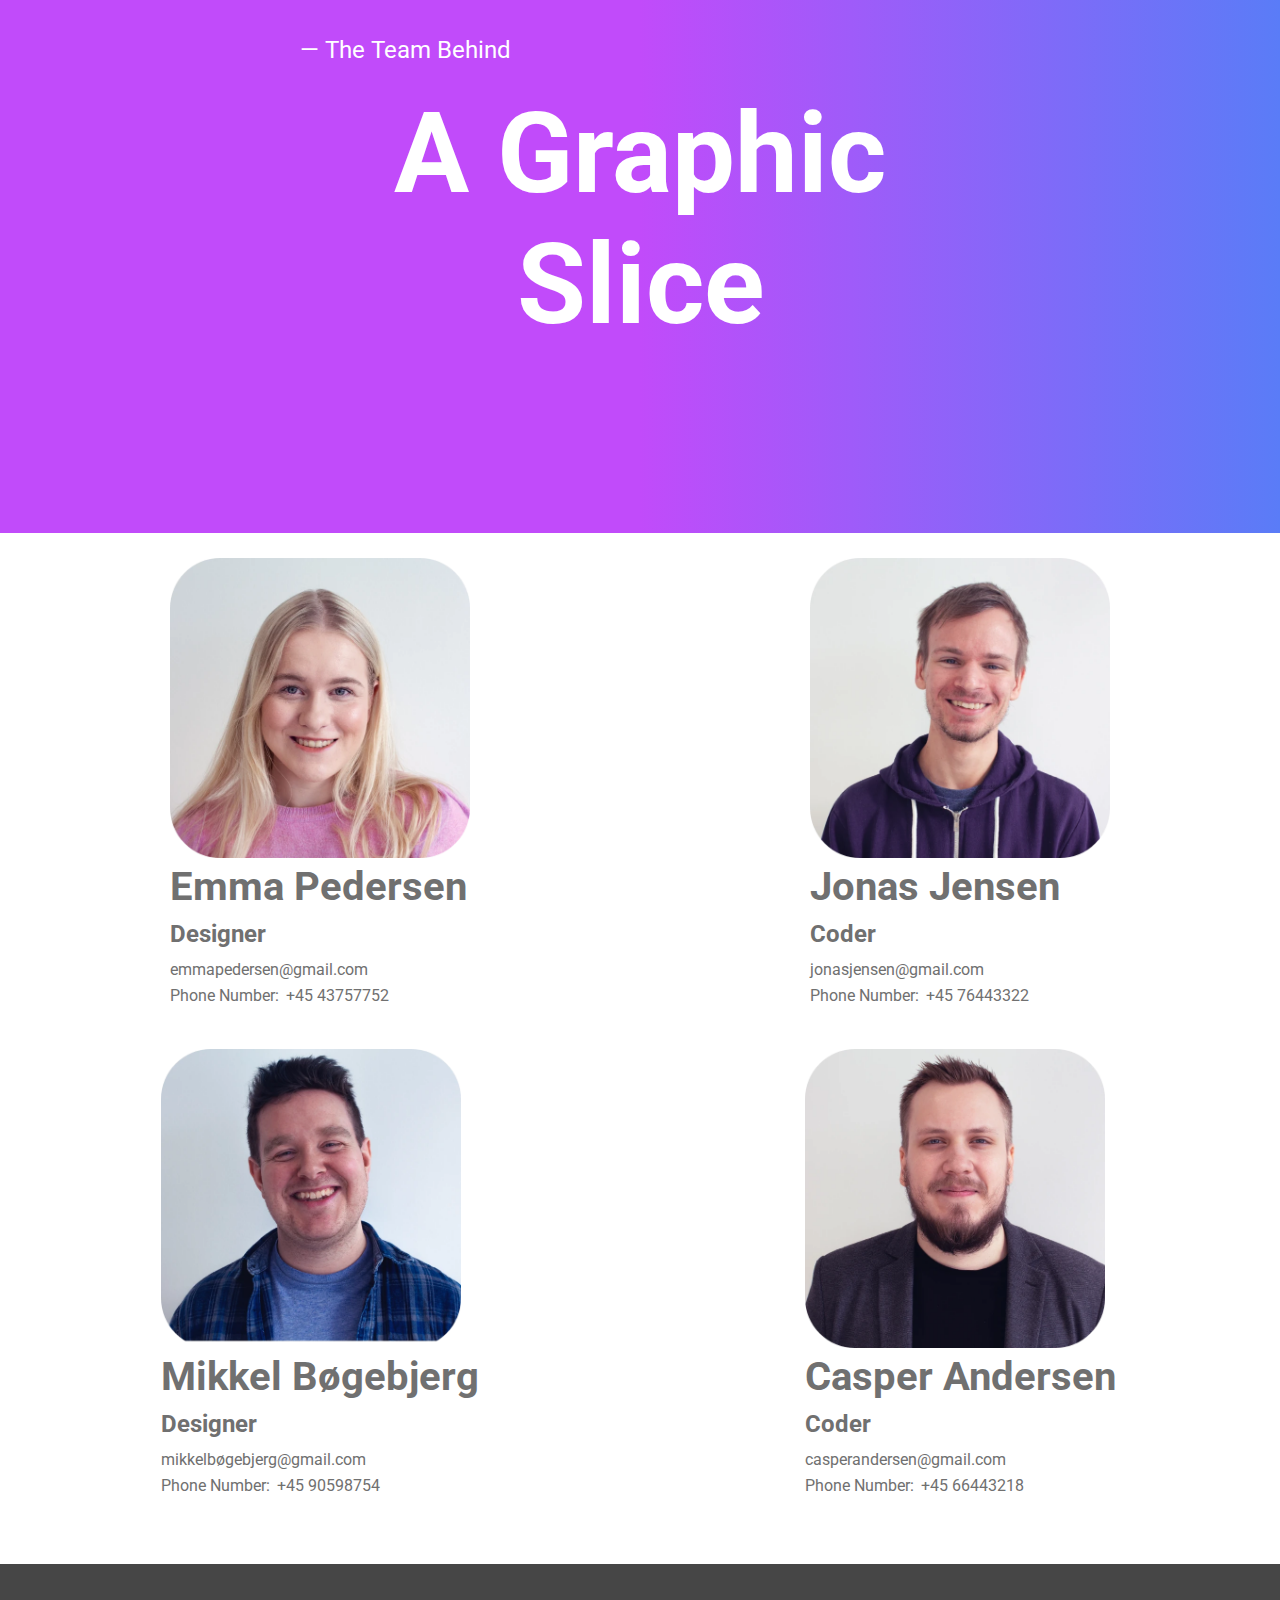
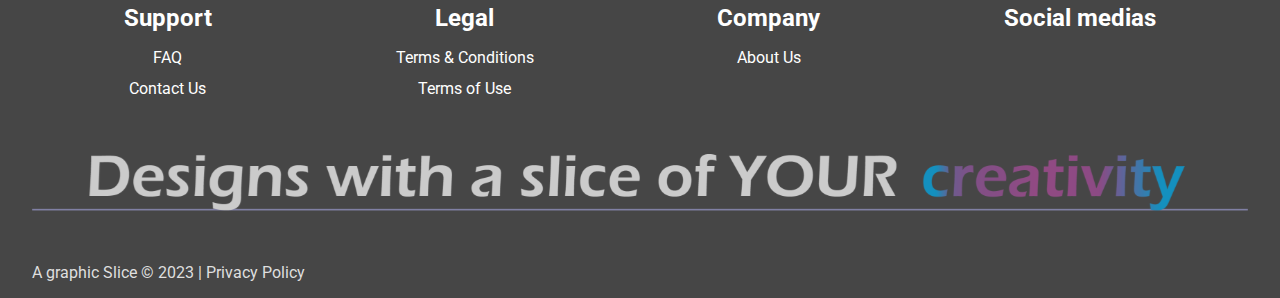
==== commit 62596690: "Add files via upload" ====
--- a/a_graphic_slice/about.html
+++ b/a_graphic_slice/about.html
@@ -47,10 +47,8 @@
     <header>
         <nav>
             <a class="home" href="index.html" title="Home">
+                <img src="images/a-graphic-slice-logo-4.svg" alt="">
                 <img src="images/a_graphic_slice_-_navn.svg" alt="">
-            </a>
-            <a class="home-mobile" href="index.html">
-                <img src="images/a-graphic-slice-logo-4.svg" alt="">
             </a>
             <button class="nav-item-btn" aria-label="Menu button">
                 <i class="fa-solid fa-bars"></i>
